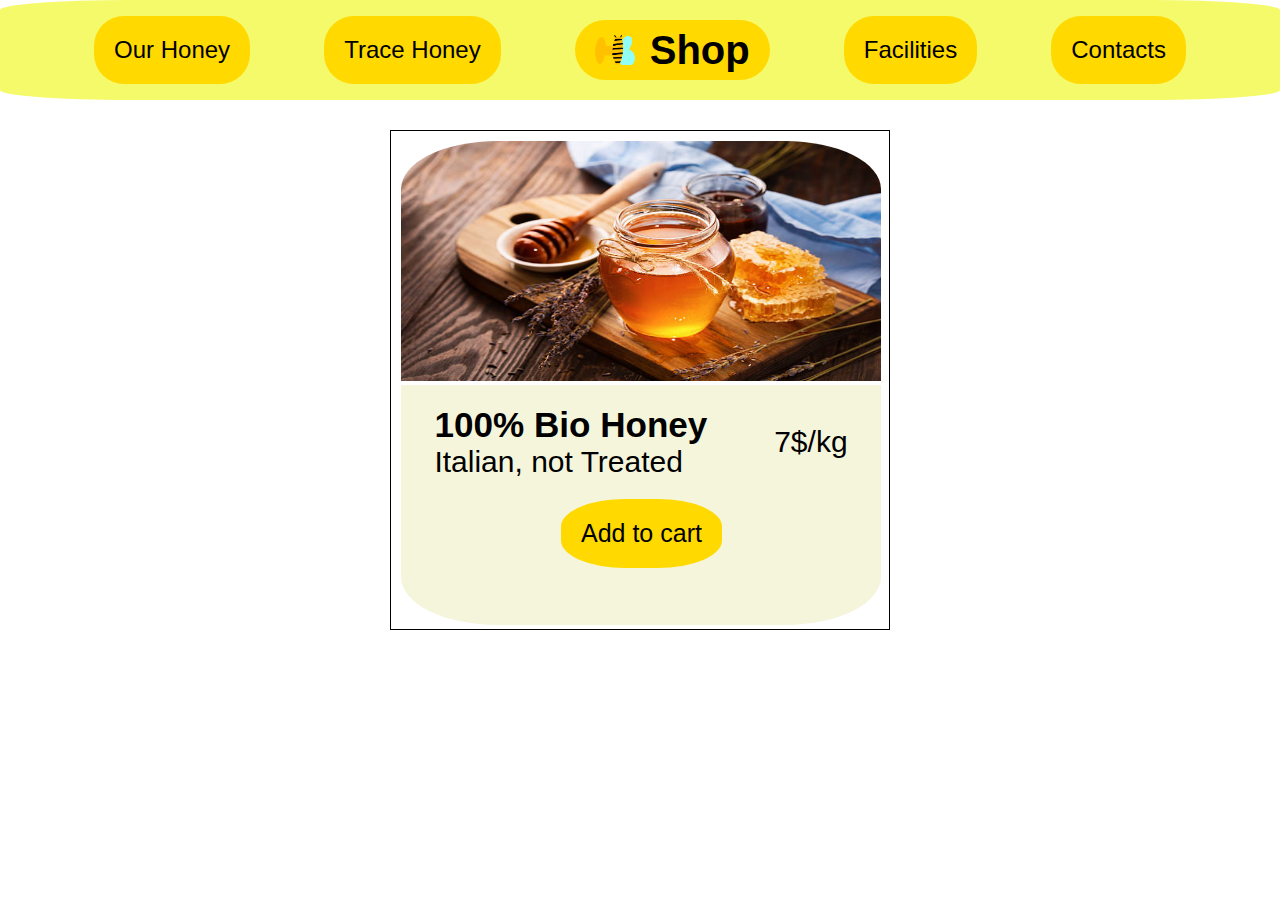
==== index.html @ 0726ea09 "M3-W1-D4" ====
<!DOCTYPE html>
<html lang="en">
<head>
    <meta charset="UTF-8">
    <meta name="viewport" content="width=device-width, initial-scale=1.0">
    <title>Document</title>
    <link rel="stylesheet" href="style.css">
</head>
<body>
    <div class="hero">
        <div class="navbar">Our Honey</div>
        <div class="navbar">Trace Honey</div>
        <div class="navbar" id="logo"><img src="asset/logo.png" alt="logo"> <h1>Shop</h1></div>
        <div class="navbar">Facilities</div>
        <div class="navbar">Contacts</div>
    </div>
    <section>
        <div class="sfondo">
          <img src="asset/honey.jpg" alt="miele">
          <div id="testo">
            <div class="description">
            <div class="subdescription">
                <h3>100% Bio Honey</h3>
                <p>Italian, not Treated</p>
            </div>
            <p id="prezzo"> 7$/kg</p>
            </div>
            <input id="bottone" type="button" value="Add to cart"> 
        </div>
    </div>
    </section>
</body>
</html>
---- style.css ----
*{
    margin: 0;
    padding: 0;
    box-sizing: border-box;
    font-family: Arial, Helvetica, sans-serif;
}
.hero{
    width: 100%;
    height: 100px;
    background-color:rgba(240, 248, 31, 0.662);
    border: transparent 2px ;
    border-radius: 10%;
    padding: 20px;
    display: flex;
    flex-direction: row;
    justify-content: space-evenly;
    align-items: center;
    

}
.navbar{
    font-size: 24px;
    border: transparent 2px;
    background-color: rgb(255, 217, 0);
    border-radius: 30px;
    padding: 20px;
}

#logo{
    display: flex;
    flex-direction: row;
    justify-content: space-around;
    width: 350px;
    height: 60px;
    align-items: center;
    flex-basis: 100px;
    gap: 15px;
    }

.hero #logo img {
    object-fit:cover;
    height: 30px;
    width: 40px;
    flex-grow: 2;
    }

.hero #logo h1{
    font-size: 40px;
    margin: 0, 20px;
    
}


/* mockup 1 */

.sfondo{
 margin: auto;
 margin-top: 30px;
 border: solid 1px black;
 height: 500px;
 width: 500px;

}

.sfondo img {
    height: 240px;
    width: 480px;
    margin: 10px 10px 0 10px;
    border-top-left-radius:20%;
    border-top-right-radius: 20%;
}

.description{
    font-size: 30px;
    display: flex;
    flex-direction: row;
    justify-content: space-around;
    align-items: center;
    padding-top: 20px;
   

}

#testo{
    background-color: beige;
    height: 240px;
    width: 480px;
    border-bottom-left-radius: 20%;
    border-bottom-right-radius: 20%;
    margin:0 10px;
}
.subdescription{
    display: flex;
    flex-direction: column;
    justify-content: center;
}

#bottone{
    margin: 20px 160px;
    padding: 20px;
    font-size: 25px;
    border: transparent;
    border-radius: 40%;
    background-color:rgb(255, 217, 0);
}
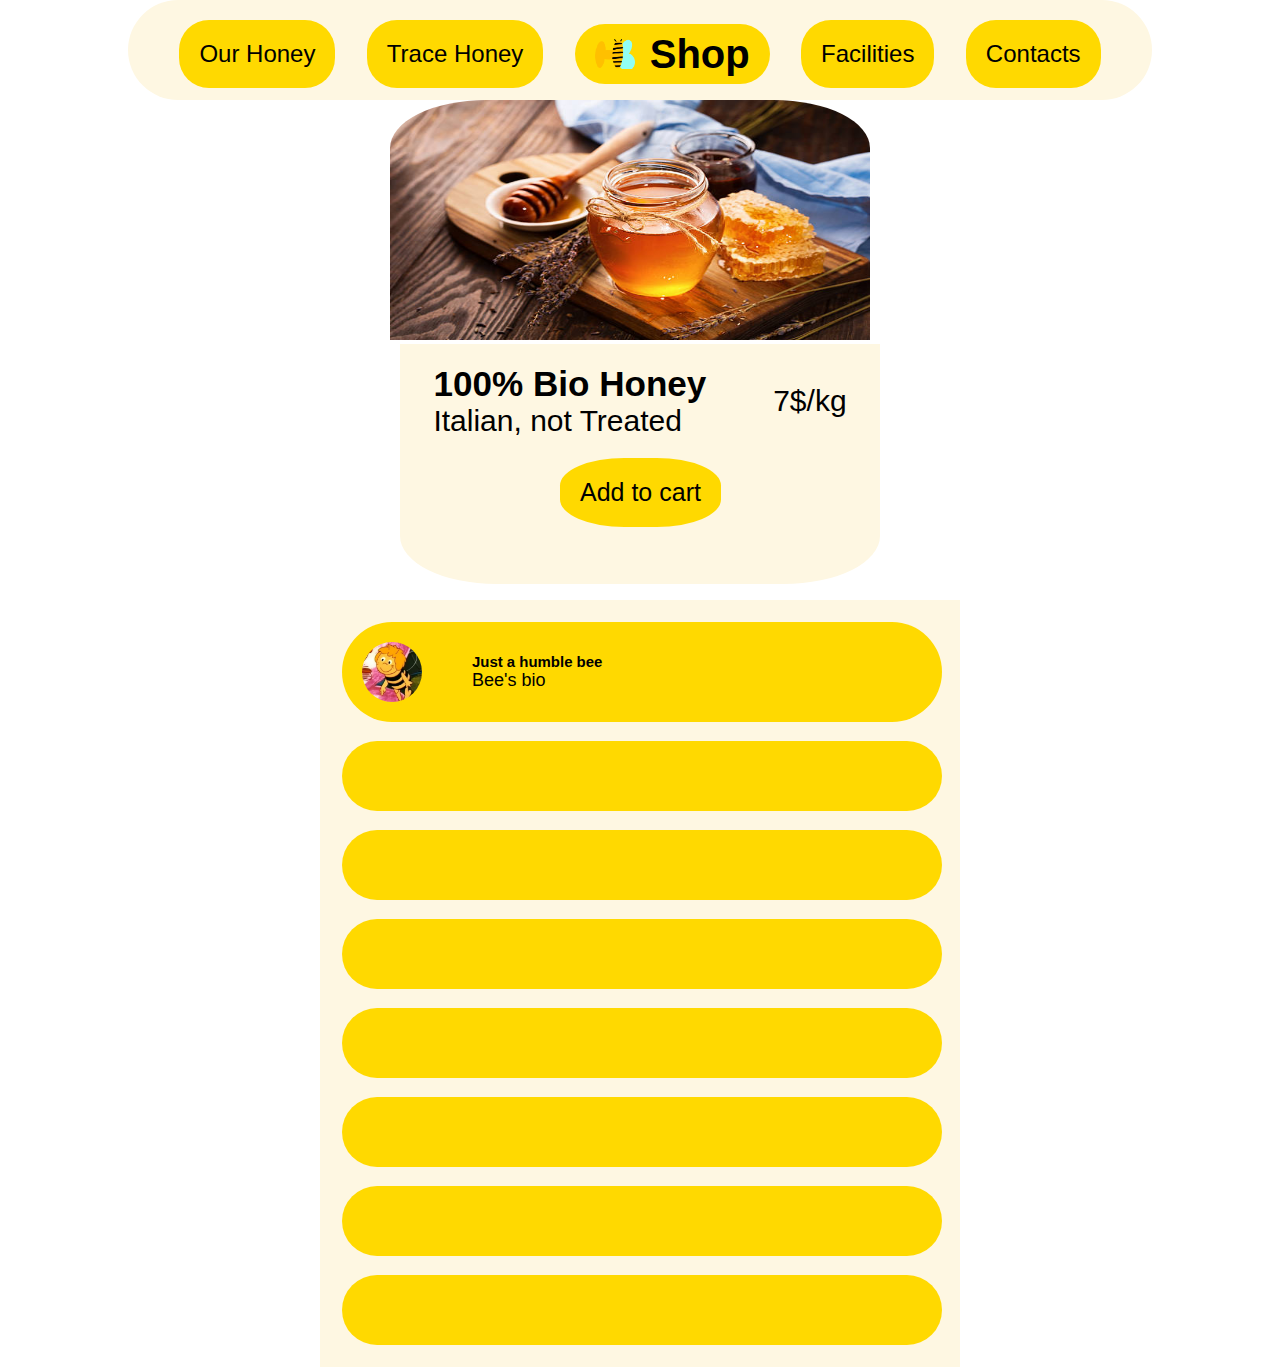
==== commit a17effd8: "terminato aggiornamenti e scisso in file html e css le varie sezioni" ====
--- a/index.html
+++ b/index.html
@@ -6,7 +6,8 @@
     <title>Document</title>
     <link rel="stylesheet" href="style.css">
 </head>
-<body>
+<body> 
+    <!-- navbar-->
     <div class="hero">
         <div class="navbar">Our Honey</div>
         <div class="navbar">Trace Honey</div>
@@ -14,7 +15,10 @@
         <div class="navbar">Facilities</div>
         <div class="navbar">Contacts</div>
     </div>
-    <section>
+
+    <!-- card miele -->
+    <div class="central"> </div>
+    <section1>
         <div class="sfondo">
           <img src="asset/honey.jpg" alt="miele">
           <div id="testo">
@@ -28,6 +32,26 @@
             <input id="bottone" type="button" value="Add to cart"> 
         </div>
     </div>
-    </section>
+    </section1>
+     <!-- elendo prodotti -->
+<section2>
+ <div id="elenco-prodotti">
+    <div class="elenco" id="elenco1">
+        <img src="asset/profile.jpg" alt="ape">
+       <div id="hidden-elenco1">
+        <h5>Just a humble bee</h5>
+        <p>Bee's bio</p>
+        </div>
+    </div>
+    <div class="elenco"></div>
+    <div class="elenco"></div>
+    <div class="elenco"></div>
+    <div class="elenco"></div>
+    <div class="elenco"></div>
+    <div class="elenco"></div>
+    <div class="elenco"></div>
+
+ </div>
+</section2>
 </body>
 </html>--- a/style.css
+++ b/style.css
@@ -4,17 +4,21 @@
     box-sizing: border-box;
     font-family: Arial, Helvetica, sans-serif;
 }
+
+/* navbar */
 .hero{
-    width: 100%;
+    width: 80%;
     height: 100px;
-    background-color:rgba(240, 248, 31, 0.662);
+    background-color:#FEF7E2;
     border: transparent 2px ;
-    border-radius: 10%;
+    border-radius: 100px;
     padding: 20px;
     display: flex;
     flex-direction: row;
     justify-content: space-evenly;
     align-items: center;
+    flex-wrap: wrap;
+    margin: auto;
     
 
 }
@@ -50,16 +54,16 @@
     
 }
 
+/* card miele*/
 
 /* mockup 1 */
 
 .sfondo{
- margin: auto;
  margin-top: 30px;
- border: solid 1px black;
+ border: transparent;
  height: 500px;
  width: 500px;
-
+ margin: auto;
 }
 
 .sfondo img {
@@ -68,6 +72,7 @@
     margin: 10px 10px 0 10px;
     border-top-left-radius:20%;
     border-top-right-radius: 20%;
+    margin: auto;
 }
 
 .description{
@@ -82,7 +87,7 @@
 }
 
 #testo{
-    background-color: beige;
+    background-color: #FEF7E2;
     height: 240px;
     width: 480px;
     border-bottom-left-radius: 20%;
@@ -105,3 +110,64 @@
 }
 
 
+/* elenco prodotti */
+
+
+#elenco-prodotti{
+    display: flex;
+    flex-direction: column;
+    gap: 15px;
+    width: 50%;
+    min-width: 130px;
+    background-color: #FEF7E2;
+    margin-top: 25px;
+    padding:20px;
+    margin: auto;
+}
+
+
+
+
+.elenco {
+    background-color: rgb(255, 217, 0);
+    border: transparent;
+    border-radius: 50px;
+    width: 100%;
+    min-height: 70px;
+    margin: 2px;
+    display:flex;
+    justify-content: left;
+    padding: 0;
+    align-items: center;
+
+}
+
+#hidden-elenco1{
+    display: flex;
+    flex-direction: column;
+    margin: 30px;
+    font-size: 18px;
+    text-overflow: ellipsis;
+   }
+
+
+
+#elenco1 img {
+    overflow:hidden;
+    max-height: 60px;
+    max-width: 60px;
+    border-radius: 50%;
+    border: transparent;
+    margin: 20px;
+
+}
+
+/*flex central */ 
+
+#central{
+    display: flex;
+    justify-content: space-evenly;
+
+    flex-direction: row;
+    flex-wrap: wrap;
+}